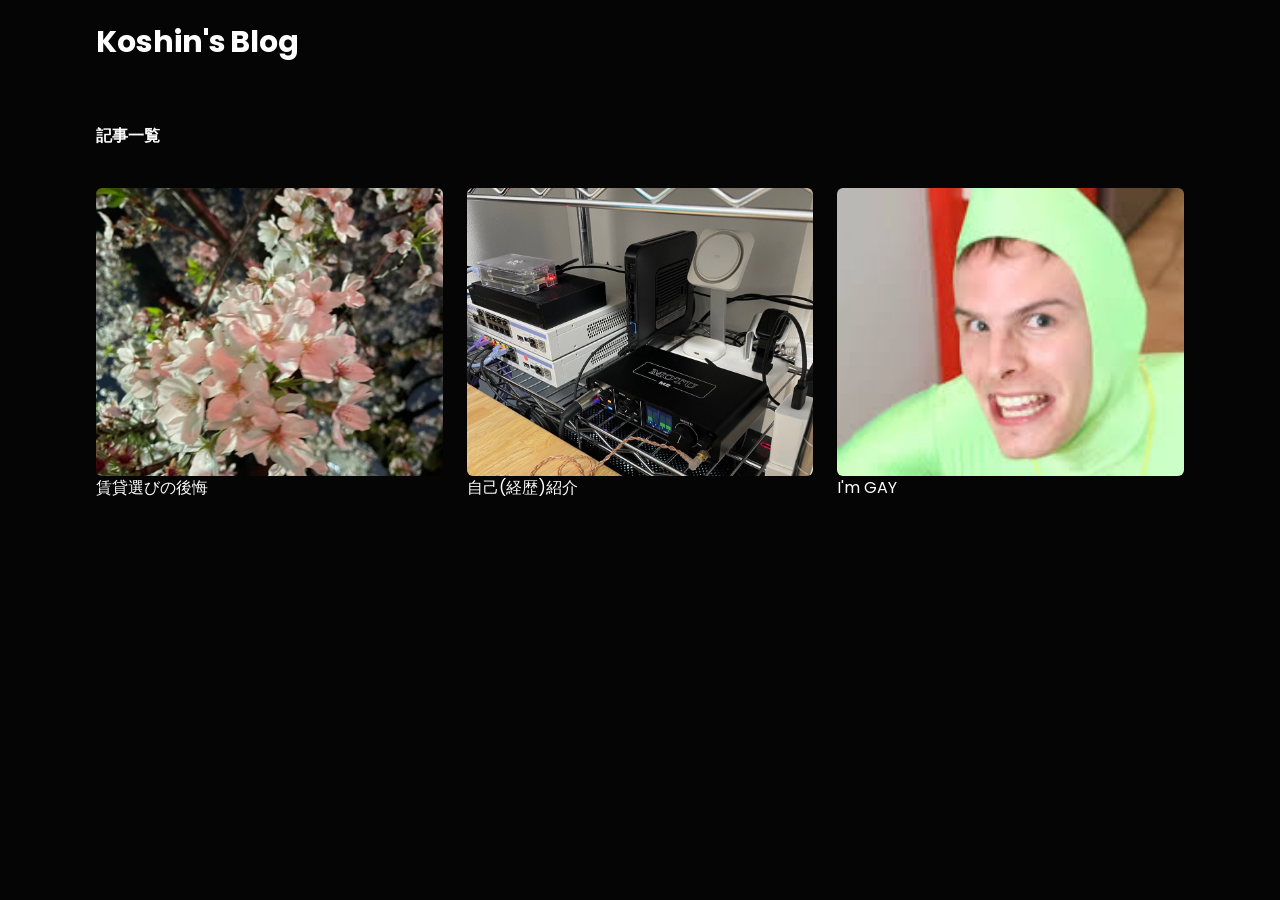
==== index.html @ ea52616a "Add files via upload" ====
<!DOCTYPE html>
<html lang="ja">
<head>
    <meta charset="UTF-8">
    <meta http-equiv="X-UA-Compatible" content="IE=edge">
    <meta name="viewport" content="width=device-width, initial-scale=1.0">
    <link href="./output.css" rel="stylesheet">
    <title>Gayshin's Blog</title>
    <link rel="preconnect" href="https://fonts.googleapis.com">
    <link rel="preconnect" href="https://fonts.gstatic.com" crossorigin>
    <link href="https://fonts.googleapis.com/css2?family=Poppins:wght@500&display=swap" rel="stylesheet">
</head>
<body class="font-Poppins bg-body text-white">
    <!-- ナビゲーションバー -->
    <header class="py-6">
        <div class="demo-div view container mx-auto flex items-start px-2 md:px-14 lg:px-24 w-full">
            <div class="text-3xl font-bold opacity-0">K</div>
            <div class="text-3xl font-bold opacity-0">o</div>
            <div class="text-3xl font-bold opacity-0">s</div>
            <div class="text-3xl font-bold opacity-0">h</div>
            <div class="text-3xl font-bold opacity-0">i</div>
            <div class="text-3xl font-bold opacity-0">n</div>
            <div class="text-3xl font-bold opacity-0">'</div>
            <div class="text-3xl font-bold opacity-0">s</div>
            <div>&nbsp;</div>
            <div class="text-3xl font-bold opacity-0">B</div>
            <div class="text-3xl font-bold opacity-0">l</div>
            <div class="text-3xl font-bold opacity-0">o</div>
            <div class="text-3xl font-bold opacity-0">g</div>
        </div>
    </header>

    <!-- 記事サムネ -->
    <div id="blog" class="container mt-10 flex items-center mx-auto px-8 md:px-14 lg:px-24 w-full">
        <section class="w-full">
            <h2 class="font-bold">記事一覧</h2>
            
            <div class="mt-10 grid lg:grid-cols-3 md:grid-cols-2 grid-cols-1 gap-6">

                <article>
                    <a href="./20230419003gay.html">
                    <img src="./blossom.jpeg" alt="" class="w-full h-48 lg:h-72 object-cover rounded-md cursor-pointer">
                    <h2>賃貸選びの後悔</h2>
                    </a>
                </article>

                <article>
                    <a href="./20230419002gay.html">
                    <img src="./gadgets.jpeg" alt="" class="w-full h-48 lg:h-72 object-cover rounded-md cursor-pointer">
                    <h2>自己(経歴)紹介</h2>
                    </a>
                </article>

                <article>
                    <a href="./20230419001gay.html">
                    <img src="Untitled.jpg" alt="" class="w-full h-48 lg:h-72 object-cover rounded-md cursor-pointer">
                    <h2>I'm GAY</h2>
                    </a>
                </article>

            </div>
        </section>
    </div>

</body>
</html>
---- output.css ----
/*
! tailwindcss v3.3.1 | MIT License | https://tailwindcss.com
*/

/*
1. Prevent padding and border from affecting element width. (https://github.com/mozdevs/cssremedy/issues/4)
2. Allow adding a border to an element by just adding a border-width. (https://github.com/tailwindcss/tailwindcss/pull/116)
*/

*,
::before,
::after {
  box-sizing: border-box;
  /* 1 */
  border-width: 0;
  /* 2 */
  border-style: solid;
  /* 2 */
  border-color: #e5e7eb;
  /* 2 */
}

::before,
::after {
  --tw-content: '';
}

/*
1. Use a consistent sensible line-height in all browsers.
2. Prevent adjustments of font size after orientation changes in iOS.
3. Use a more readable tab size.
4. Use the user's configured `sans` font-family by default.
5. Use the user's configured `sans` font-feature-settings by default.
6. Use the user's configured `sans` font-variation-settings by default.
*/

html {
  line-height: 1.5;
  /* 1 */
  -webkit-text-size-adjust: 100%;
  /* 2 */
  -moz-tab-size: 4;
  /* 3 */
  -o-tab-size: 4;
     tab-size: 4;
  /* 3 */
  font-family: ui-sans-serif, system-ui, -apple-system, BlinkMacSystemFont, "Segoe UI", Roboto, "Helvetica Neue", Arial, "Noto Sans", sans-serif, "Apple Color Emoji", "Segoe UI Emoji", "Segoe UI Symbol", "Noto Color Emoji";
  /* 4 */
  font-feature-settings: normal;
  /* 5 */
  font-variation-settings: normal;
  /* 6 */
}

/*
1. Remove the margin in all browsers.
2. Inherit line-height from `html` so users can set them as a class directly on the `html` element.
*/

body {
  margin: 0;
  /* 1 */
  line-height: inherit;
  /* 2 */
}

/*
1. Add the correct height in Firefox.
2. Correct the inheritance of border color in Firefox. (https://bugzilla.mozilla.org/show_bug.cgi?id=190655)
3. Ensure horizontal rules are visible by default.
*/

hr {
  height: 0;
  /* 1 */
  color: inherit;
  /* 2 */
  border-top-width: 1px;
  /* 3 */
}

/*
Add the correct text decoration in Chrome, Edge, and Safari.
*/

abbr:where([title]) {
  -webkit-text-decoration: underline dotted;
          text-decoration: underline dotted;
}

/*
Remove the default font size and weight for headings.
*/

h1,
h2,
h3,
h4,
h5,
h6 {
  font-size: inherit;
  font-weight: inherit;
}

/*
Reset links to optimize for opt-in styling instead of opt-out.
*/

a {
  color: inherit;
  text-decoration: inherit;
}

/*
Add the correct font weight in Edge and Safari.
*/

b,
strong {
  font-weight: bolder;
}

/*
1. Use the user's configured `mono` font family by default.
2. Correct the odd `em` font sizing in all browsers.
*/

code,
kbd,
samp,
pre {
  font-family: ui-monospace, SFMono-Regular, Menlo, Monaco, Consolas, "Liberation Mono", "Courier New", monospace;
  /* 1 */
  font-size: 1em;
  /* 2 */
}

/*
Add the correct font size in all browsers.
*/

small {
  font-size: 80%;
}

/*
Prevent `sub` and `sup` elements from affecting the line height in all browsers.
*/

sub,
sup {
  font-size: 75%;
  line-height: 0;
  position: relative;
  vertical-align: baseline;
}

sub {
  bottom: -0.25em;
}

sup {
  top: -0.5em;
}

/*
1. Remove text indentation from table contents in Chrome and Safari. (https://bugs.chromium.org/p/chromium/issues/detail?id=999088, https://bugs.webkit.org/show_bug.cgi?id=201297)
2. Correct table border color inheritance in all Chrome and Safari. (https://bugs.chromium.org/p/chromium/issues/detail?id=935729, https://bugs.webkit.org/show_bug.cgi?id=195016)
3. Remove gaps between table borders by default.
*/

table {
  text-indent: 0;
  /* 1 */
  border-color: inherit;
  /* 2 */
  border-collapse: collapse;
  /* 3 */
}

/*
1. Change the font styles in all browsers.
2. Remove the margin in Firefox and Safari.
3. Remove default padding in all browsers.
*/

button,
input,
optgroup,
select,
textarea {
  font-family: inherit;
  /* 1 */
  font-size: 100%;
  /* 1 */
  font-weight: inherit;
  /* 1 */
  line-height: inherit;
  /* 1 */
  color: inherit;
  /* 1 */
  margin: 0;
  /* 2 */
  padding: 0;
  /* 3 */
}

/*
Remove the inheritance of text transform in Edge and Firefox.
*/

button,
select {
  text-transform: none;
}

/*
1. Correct the inability to style clickable types in iOS and Safari.
2. Remove default button styles.
*/

button,
[type='button'],
[type='reset'],
[type='submit'] {
  -webkit-appearance: button;
  /* 1 */
  background-color: transparent;
  /* 2 */
  background-image: none;
  /* 2 */
}

/*
Use the modern Firefox focus style for all focusable elements.
*/

:-moz-focusring {
  outline: auto;
}

/*
Remove the additional `:invalid` styles in Firefox. (https://github.com/mozilla/gecko-dev/blob/2f9eacd9d3d995c937b4251a5557d95d494c9be1/layout/style/res/forms.css#L728-L737)
*/

:-moz-ui-invalid {
  box-shadow: none;
}

/*
Add the correct vertical alignment in Chrome and Firefox.
*/

progress {
  vertical-align: baseline;
}

/*
Correct the cursor style of increment and decrement buttons in Safari.
*/

::-webkit-inner-spin-button,
::-webkit-outer-spin-button {
  height: auto;
}

/*
1. Correct the odd appearance in Chrome and Safari.
2. Correct the outline style in Safari.
*/

[type='search'] {
  -webkit-appearance: textfield;
  /* 1 */
  outline-offset: -2px;
  /* 2 */
}

/*
Remove the inner padding in Chrome and Safari on macOS.
*/

::-webkit-search-decoration {
  -webkit-appearance: none;
}

/*
1. Correct the inability to style clickable types in iOS and Safari.
2. Change font properties to `inherit` in Safari.
*/

::-webkit-file-upload-button {
  -webkit-appearance: button;
  /* 1 */
  font: inherit;
  /* 2 */
}

/*
Add the correct display in Chrome and Safari.
*/

summary {
  display: list-item;
}

/*
Removes the default spacing and border for appropriate elements.
*/

blockquote,
dl,
dd,
h1,
h2,
h3,
h4,
h5,
h6,
hr,
figure,
p,
pre {
  margin: 0;
}

fieldset {
  margin: 0;
  padding: 0;
}

legend {
  padding: 0;
}

ol,
ul,
menu {
  list-style: none;
  margin: 0;
  padding: 0;
}

/*
Prevent resizing textareas horizontally by default.
*/

textarea {
  resize: vertical;
}

/*
1. Reset the default placeholder opacity in Firefox. (https://github.com/tailwindlabs/tailwindcss/issues/3300)
2. Set the default placeholder color to the user's configured gray 400 color.
*/

input::-moz-placeholder, textarea::-moz-placeholder {
  opacity: 1;
  /* 1 */
  color: #9ca3af;
  /* 2 */
}

input::placeholder,
textarea::placeholder {
  opacity: 1;
  /* 1 */
  color: #9ca3af;
  /* 2 */
}

/*
Set the default cursor for buttons.
*/

button,
[role="button"] {
  cursor: pointer;
}

/*
Make sure disabled buttons don't get the pointer cursor.
*/

:disabled {
  cursor: default;
}

/*
1. Make replaced elements `display: block` by default. (https://github.com/mozdevs/cssremedy/issues/14)
2. Add `vertical-align: middle` to align replaced elements more sensibly by default. (https://github.com/jensimmons/cssremedy/issues/14#issuecomment-634934210)
   This can trigger a poorly considered lint error in some tools but is included by design.
*/

img,
svg,
video,
canvas,
audio,
iframe,
embed,
object {
  display: block;
  /* 1 */
  vertical-align: middle;
  /* 2 */
}

/*
Constrain images and videos to the parent width and preserve their intrinsic aspect ratio. (https://github.com/mozdevs/cssremedy/issues/14)
*/

img,
video {
  max-width: 100%;
  height: auto;
}

/* Make elements with the HTML hidden attribute stay hidden by default */

[hidden] {
  display: none;
}

*, ::before, ::after {
  --tw-border-spacing-x: 0;
  --tw-border-spacing-y: 0;
  --tw-translate-x: 0;
  --tw-translate-y: 0;
  --tw-rotate: 0;
  --tw-skew-x: 0;
  --tw-skew-y: 0;
  --tw-scale-x: 1;
  --tw-scale-y: 1;
  --tw-pan-x:  ;
  --tw-pan-y:  ;
  --tw-pinch-zoom:  ;
  --tw-scroll-snap-strictness: proximity;
  --tw-ordinal:  ;
  --tw-slashed-zero:  ;
  --tw-numeric-figure:  ;
  --tw-numeric-spacing:  ;
  --tw-numeric-fraction:  ;
  --tw-ring-inset:  ;
  --tw-ring-offset-width: 0px;
  --tw-ring-offset-color: #fff;
  --tw-ring-color: rgb(59 130 246 / 0.5);
  --tw-ring-offset-shadow: 0 0 #0000;
  --tw-ring-shadow: 0 0 #0000;
  --tw-shadow: 0 0 #0000;
  --tw-shadow-colored: 0 0 #0000;
  --tw-blur:  ;
  --tw-brightness:  ;
  --tw-contrast:  ;
  --tw-grayscale:  ;
  --tw-hue-rotate:  ;
  --tw-invert:  ;
  --tw-saturate:  ;
  --tw-sepia:  ;
  --tw-drop-shadow:  ;
  --tw-backdrop-blur:  ;
  --tw-backdrop-brightness:  ;
  --tw-backdrop-contrast:  ;
  --tw-backdrop-grayscale:  ;
  --tw-backdrop-hue-rotate:  ;
  --tw-backdrop-invert:  ;
  --tw-backdrop-opacity:  ;
  --tw-backdrop-saturate:  ;
  --tw-backdrop-sepia:  ;
}

::backdrop {
  --tw-border-spacing-x: 0;
  --tw-border-spacing-y: 0;
  --tw-translate-x: 0;
  --tw-translate-y: 0;
  --tw-rotate: 0;
  --tw-skew-x: 0;
  --tw-skew-y: 0;
  --tw-scale-x: 1;
  --tw-scale-y: 1;
  --tw-pan-x:  ;
  --tw-pan-y:  ;
  --tw-pinch-zoom:  ;
  --tw-scroll-snap-strictness: proximity;
  --tw-ordinal:  ;
  --tw-slashed-zero:  ;
  --tw-numeric-figure:  ;
  --tw-numeric-spacing:  ;
  --tw-numeric-fraction:  ;
  --tw-ring-inset:  ;
  --tw-ring-offset-width: 0px;
  --tw-ring-offset-color: #fff;
  --tw-ring-color: rgb(59 130 246 / 0.5);
  --tw-ring-offset-shadow: 0 0 #0000;
  --tw-ring-shadow: 0 0 #0000;
  --tw-shadow: 0 0 #0000;
  --tw-shadow-colored: 0 0 #0000;
  --tw-blur:  ;
  --tw-brightness:  ;
  --tw-contrast:  ;
  --tw-grayscale:  ;
  --tw-hue-rotate:  ;
  --tw-invert:  ;
  --tw-saturate:  ;
  --tw-sepia:  ;
  --tw-drop-shadow:  ;
  --tw-backdrop-blur:  ;
  --tw-backdrop-brightness:  ;
  --tw-backdrop-contrast:  ;
  --tw-backdrop-grayscale:  ;
  --tw-backdrop-hue-rotate:  ;
  --tw-backdrop-invert:  ;
  --tw-backdrop-opacity:  ;
  --tw-backdrop-saturate:  ;
  --tw-backdrop-sepia:  ;
}

.container {
  width: 100%;
}

@media (min-width: 640px) {
  .container {
    max-width: 640px;
  }
}

@media (min-width: 768px) {
  .container {
    max-width: 768px;
  }
}

@media (min-width: 1024px) {
  .container {
    max-width: 1024px;
  }
}

@media (min-width: 1280px) {
  .container {
    max-width: 1280px;
  }
}

@media (min-width: 1536px) {
  .container {
    max-width: 1536px;
  }
}

@keyframes fade {
  0% {
    opacity: 0;
  }

  100% {
    opacity: 1;
  }
}

.demo-div.view div:first-child {
  animation: fade 1s ease-in-out;
  animation-duration: .4s;
  animation-delay: .15s;
  animation-iteration-count: 1;
  animation-fill-mode: forwards;
}

@keyframes fade {
  0% {
    opacity: 0;
  }

  100% {
    opacity: 1;
  }
}

.demo-div.view div:nth-child(2) {
  animation: fade 1s ease-in-out;
  animation-duration: .4s;
  animation-delay: .2s;
  animation-iteration-count: 1;
  animation-fill-mode: forwards;
}

@keyframes fade {
  0% {
    opacity: 0;
  }

  100% {
    opacity: 1;
  }
}

.demo-div.view div:nth-child(3) {
  animation: fade 1s ease-in-out;
  animation-duration: .4s;
  animation-delay: .25s;
  animation-iteration-count: 1;
  animation-fill-mode: forwards;
}

@keyframes fade {
  0% {
    opacity: 0;
  }

  100% {
    opacity: 1;
  }
}

.demo-div.view div:nth-child(4) {
  animation: fade 1s ease-in-out;
  animation-duration: .4s;
  animation-delay: .3s;
  animation-iteration-count: 1;
  animation-fill-mode: forwards;
}

@keyframes fade {
  0% {
    opacity: 0;
  }

  100% {
    opacity: 1;
  }
}

.demo-div.view div:nth-child(5) {
  animation: fade 1s ease-in-out;
  animation-duration: .4s;
  animation-delay: .35s;
  animation-iteration-count: 1;
  animation-fill-mode: forwards;
}

@keyframes fade {
  0% {
    opacity: 0;
  }

  100% {
    opacity: 1;
  }
}

.demo-div.view div:nth-child(6) {
  animation: fade 1s ease-in-out;
  animation-duration: .4s;
  animation-delay: .4s;
  animation-iteration-count: 1;
  animation-fill-mode: forwards;
}

@keyframes fade {
  0% {
    opacity: 0;
  }

  100% {
    opacity: 1;
  }
}

.demo-div.view div:nth-child(7) {
  animation: fade 1s ease-in-out;
  animation-duration: .4s;
  animation-delay: .45s;
  animation-iteration-count: 1;
  animation-fill-mode: forwards;
}

@keyframes fade {
  0% {
    opacity: 0;
  }

  100% {
    opacity: 1;
  }
}

.demo-div.view div:nth-child(8) {
  animation: fade 1s ease-in-out;
  animation-duration: .4s;
  animation-delay: .5s;
  animation-iteration-count: 1;
  animation-fill-mode: forwards;
}

@keyframes fade {
  0% {
    opacity: 0;
  }

  100% {
    opacity: 1;
  }
}

.demo-div.view div:nth-child(9) {
  animation: fade 1s ease-in-out;
  animation-duration: .4s;
  animation-delay: .55s;
  animation-iteration-count: 1;
  animation-fill-mode: forwards;
}

@keyframes fade {
  0% {
    opacity: 0;
  }

  100% {
    opacity: 1;
  }
}

.demo-div.view div:nth-child(10) {
  animation: fade 1s ease-in-out;
  animation-duration: .4s;
  animation-delay: .6s;
  animation-iteration-count: 1;
  animation-fill-mode: forwards;
}

@keyframes fade {
  0% {
    opacity: 0;
  }

  100% {
    opacity: 1;
  }
}

.demo-div.view div:nth-child(11) {
  animation: fade 1s ease-in-out;
  animation-duration: .4s;
  animation-delay: .65s;
  animation-iteration-count: 1;
  animation-fill-mode: forwards;
}

@keyframes fade {
  0% {
    opacity: 0;
  }

  100% {
    opacity: 1;
  }
}

.demo-div.view div:nth-child(12) {
  animation: fade 1s ease-in-out;
  animation-duration: .4s;
  animation-delay: .7s;
  animation-iteration-count: 1;
  animation-fill-mode: forwards;
}

@keyframes fade {
  0% {
    opacity: 0;
  }

  100% {
    opacity: 1;
  }
}

.demo-div.view div:nth-child(13) {
  animation: fade 1s ease-in-out;
  animation-duration: .4s;
  animation-delay: .75s;
  animation-iteration-count: 1;
  animation-fill-mode: forwards;
}

.absolute {
  position: absolute;
}

.relative {
  position: relative;
}

.left-0 {
  left: 0px;
}

.top-0 {
  top: 0px;
}

.mx-auto {
  margin-left: auto;
  margin-right: auto;
}

.mb-5 {
  margin-bottom: 1.25rem;
}

.mt-10 {
  margin-top: 2.5rem;
}

.mt-5 {
  margin-top: 1.25rem;
}

.flex {
  display: flex;
}

.grid {
  display: grid;
}

.h-48 {
  height: 12rem;
}

.h-full {
  height: 100%;
}

.w-full {
  width: 100%;
}

.max-w-560px {
  max-width: 560px;
}

.cursor-pointer {
  cursor: pointer;
}

.grid-cols-1 {
  grid-template-columns: repeat(1, minmax(0, 1fr));
}

.flex-col {
  flex-direction: column;
}

.items-start {
  align-items: flex-start;
}

.items-center {
  align-items: center;
}

.gap-6 {
  gap: 1.5rem;
}

.rounded-md {
  border-radius: 0.375rem;
}

.bg-body {
  --tw-bg-opacity: 1;
  background-color: rgb(5 5 5 / var(--tw-bg-opacity));
}

.object-cover {
  -o-object-fit: cover;
     object-fit: cover;
}

.px-2 {
  padding-left: 0.5rem;
  padding-right: 0.5rem;
}

.px-8 {
  padding-left: 2rem;
  padding-right: 2rem;
}

.py-20 {
  padding-top: 5rem;
  padding-bottom: 5rem;
}

.py-6 {
  padding-top: 1.5rem;
  padding-bottom: 1.5rem;
}

.pt-\[56\.25\%\] {
  padding-top: 56.25%;
}

.font-Poppins {
  font-family: Poppins, sans-serif;
}

.text-3xl {
  font-size: 1.875rem;
  line-height: 2.25rem;
}

.text-lg {
  font-size: 1.125rem;
  line-height: 1.75rem;
}

.font-bold {
  font-weight: 700;
}

.text-white {
  --tw-text-opacity: 1;
  color: rgb(255 255 255 / var(--tw-text-opacity));
}

.opacity-0 {
  opacity: 0;
}

.title {
  font-size: 1.5rem;
  line-height: 2rem;
}

.title::after{
  content: '';
  bottom: 0px;
  margin-top: 1.25rem;
  display: block;
  width: 100%;
  border-bottom-width: 2px;
  --tw-border-opacity: 1;
  border-color: rgb(255 255 255 / var(--tw-border-opacity));
}

@media (min-width: 768px) {
  .md\:grid-cols-2 {
    grid-template-columns: repeat(2, minmax(0, 1fr));
  }

  .md\:px-14 {
    padding-left: 3.5rem;
    padding-right: 3.5rem;
  }
}

@media (min-width: 1024px) {
  .lg\:h-72 {
    height: 18rem;
  }

  .lg\:grid-cols-3 {
    grid-template-columns: repeat(3, minmax(0, 1fr));
  }

  .lg\:px-24 {
    padding-left: 6rem;
    padding-right: 6rem;
  }
}
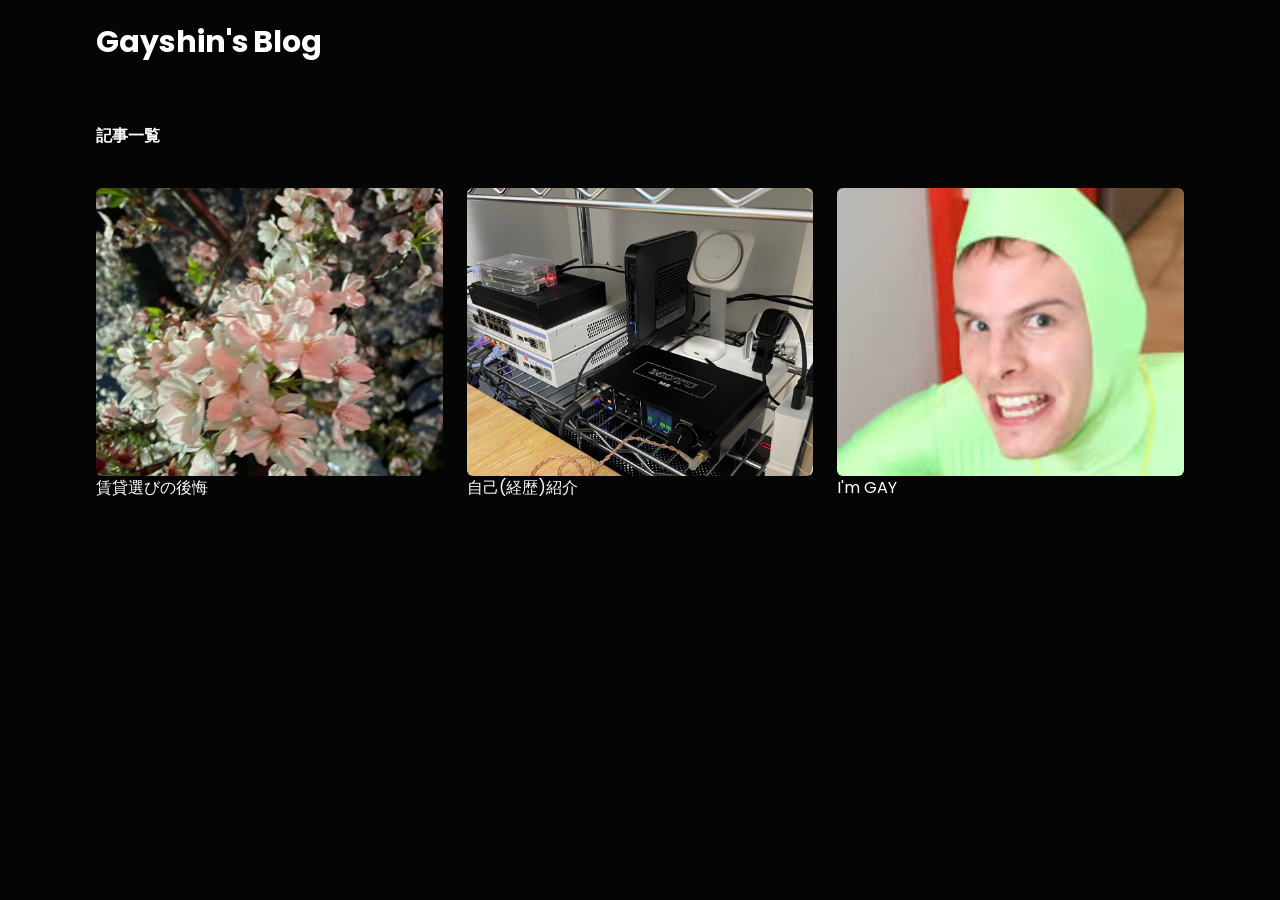
==== commit db0791dd: "Fix title animation" ====
--- a/index.html
+++ b/index.html
@@ -14,8 +14,9 @@
     <!-- ナビゲーションバー -->
     <header class="py-6">
         <div class="demo-div view container mx-auto flex items-start px-2 md:px-14 lg:px-24 w-full">
-            <div class="text-3xl font-bold opacity-0">K</div>
-            <div class="text-3xl font-bold opacity-0">o</div>
+            <div class="text-3xl font-bold opacity-0">G</div>
+            <div class="text-3xl font-bold opacity-0">a</div>
+            <div class="text-3xl font-bold opacity-0">y</div>
             <div class="text-3xl font-bold opacity-0">s</div>
             <div class="text-3xl font-bold opacity-0">h</div>
             <div class="text-3xl font-bold opacity-0">i</div>
--- a/output.css
+++ b/output.css
@@ -784,6 +784,24 @@
   animation-fill-mode: forwards;
 }
 
+@keyframes fade {
+  0% {
+    opacity: 0;
+  }
+
+  100% {
+    opacity: 1;
+  }
+}
+
+.demo-div.view div:nth-child(14) {
+  animation: fade 1s ease-in-out;
+  animation-duration: .4s;
+  animation-delay: .8s;
+  animation-iteration-count: 1;
+  animation-fill-mode: forwards;
+}
+
 .absolute {
   position: absolute;
 }
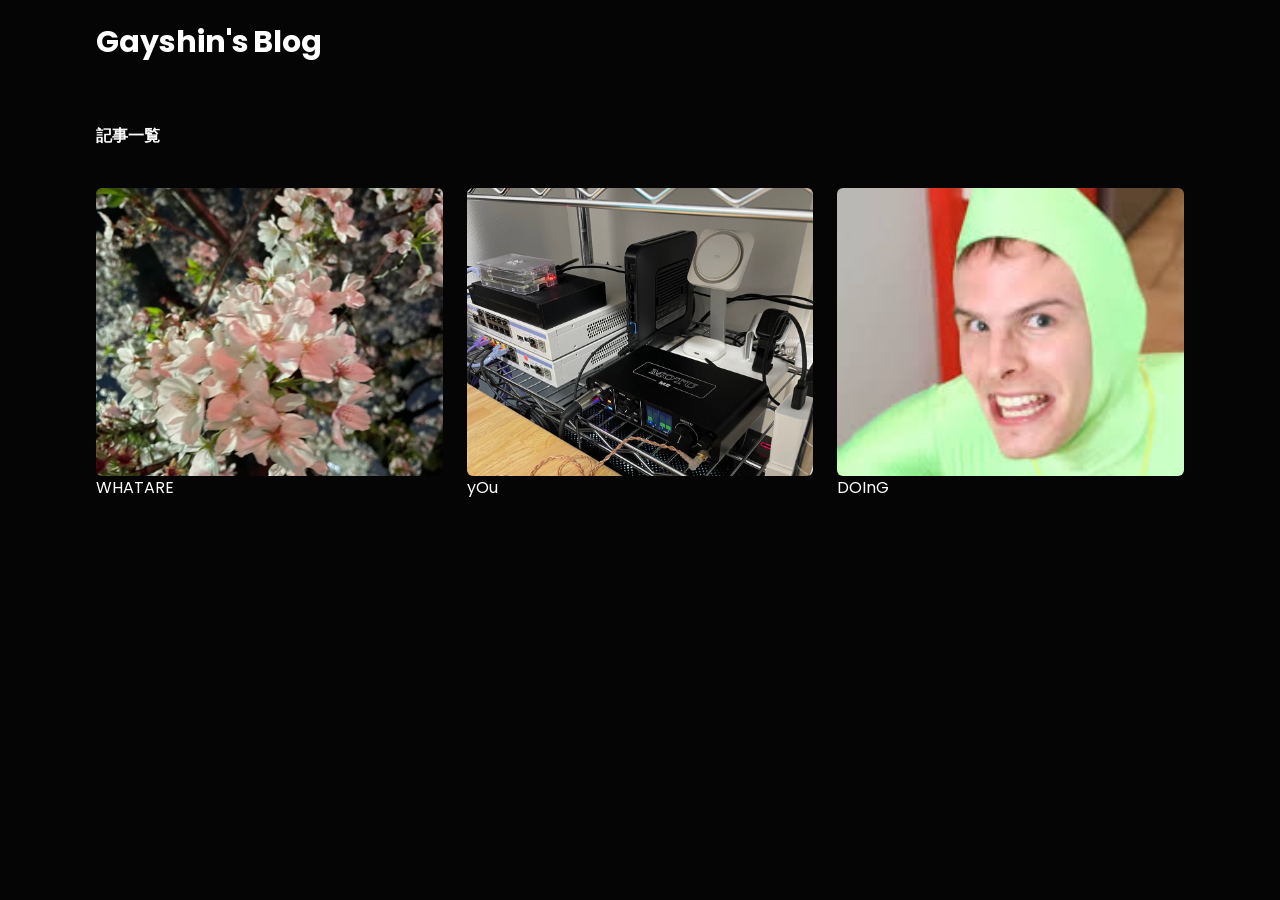
==== commit 430c255e: "MR OTSUKA WATAREYOUDOING" ====
--- a/index.html
+++ b/index.html
@@ -41,21 +41,21 @@
                 <article>
                     <a href="./20230419003gay.html">
                     <img src="./blossom.jpeg" alt="" class="w-full h-48 lg:h-72 object-cover rounded-md cursor-pointer">
-                    <h2>賃貸選びの後悔</h2>
+                    <h2>WHATARE</h2>
                     </a>
                 </article>
 
                 <article>
                     <a href="./20230419002gay.html">
                     <img src="./gadgets.jpeg" alt="" class="w-full h-48 lg:h-72 object-cover rounded-md cursor-pointer">
-                    <h2>自己(経歴)紹介</h2>
+                    <h2>yOu</h2>
                     </a>
                 </article>
 
                 <article>
                     <a href="./20230419001gay.html">
                     <img src="Untitled.jpg" alt="" class="w-full h-48 lg:h-72 object-cover rounded-md cursor-pointer">
-                    <h2>I'm GAY</h2>
+                    <h2>DOInG</h2>
                     </a>
                 </article>
 
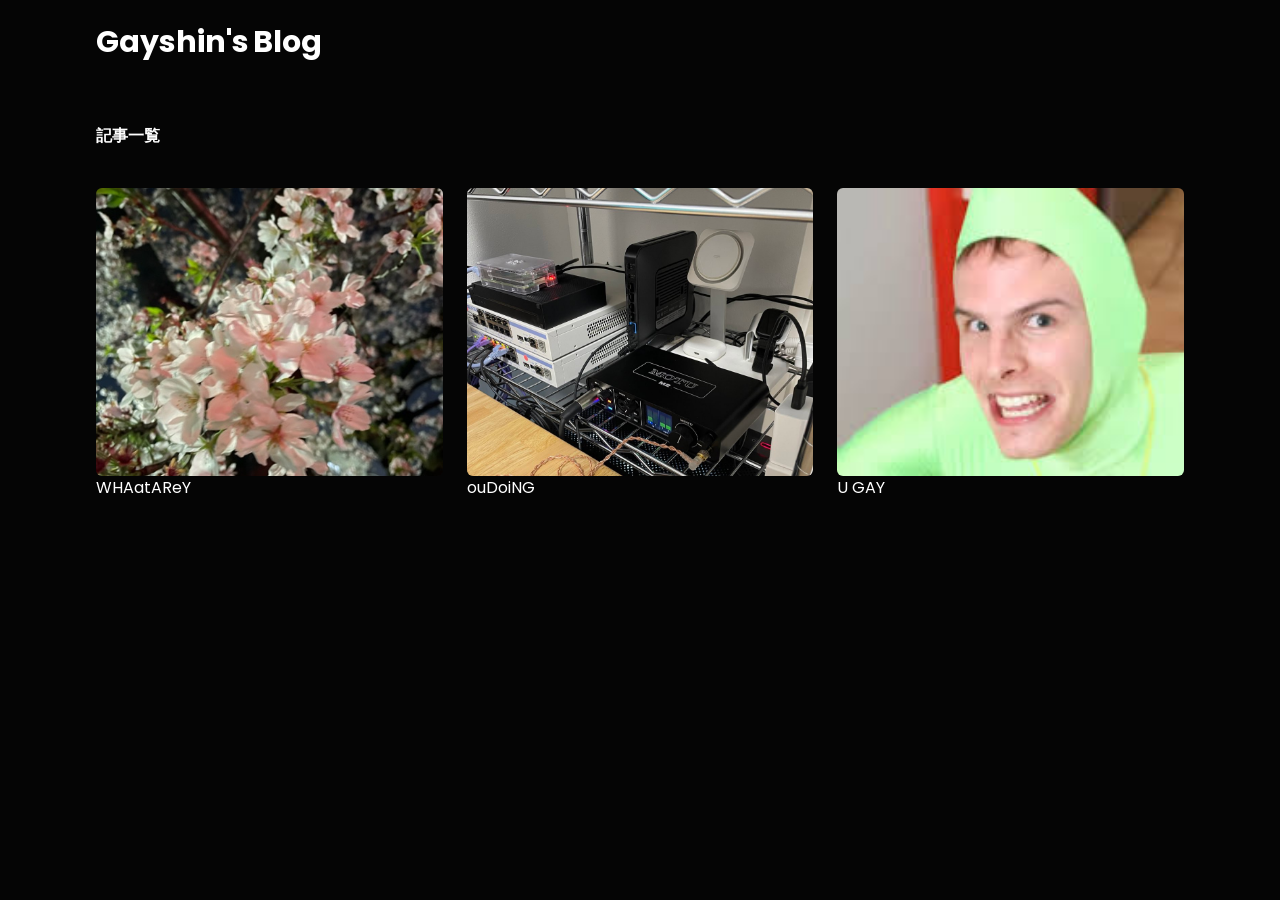
==== commit 1083c058: "KI11your" ====
--- a/index.html
+++ b/index.html
@@ -41,21 +41,21 @@
                 <article>
                     <a href="./20230419003gay.html">
                     <img src="./blossom.jpeg" alt="" class="w-full h-48 lg:h-72 object-cover rounded-md cursor-pointer">
-                    <h2>WHATARE</h2>
+                    <h2>WHAatAReY</h2>
                     </a>
                 </article>
 
                 <article>
                     <a href="./20230419002gay.html">
                     <img src="./gadgets.jpeg" alt="" class="w-full h-48 lg:h-72 object-cover rounded-md cursor-pointer">
-                    <h2>yOu</h2>
+                    <h2>ouDoiNG</h2>
                     </a>
                 </article>
 
                 <article>
                     <a href="./20230419001gay.html">
                     <img src="Untitled.jpg" alt="" class="w-full h-48 lg:h-72 object-cover rounded-md cursor-pointer">
-                    <h2>DOInG</h2>
+                    <h2>U GAY</h2>
                     </a>
                 </article>
 
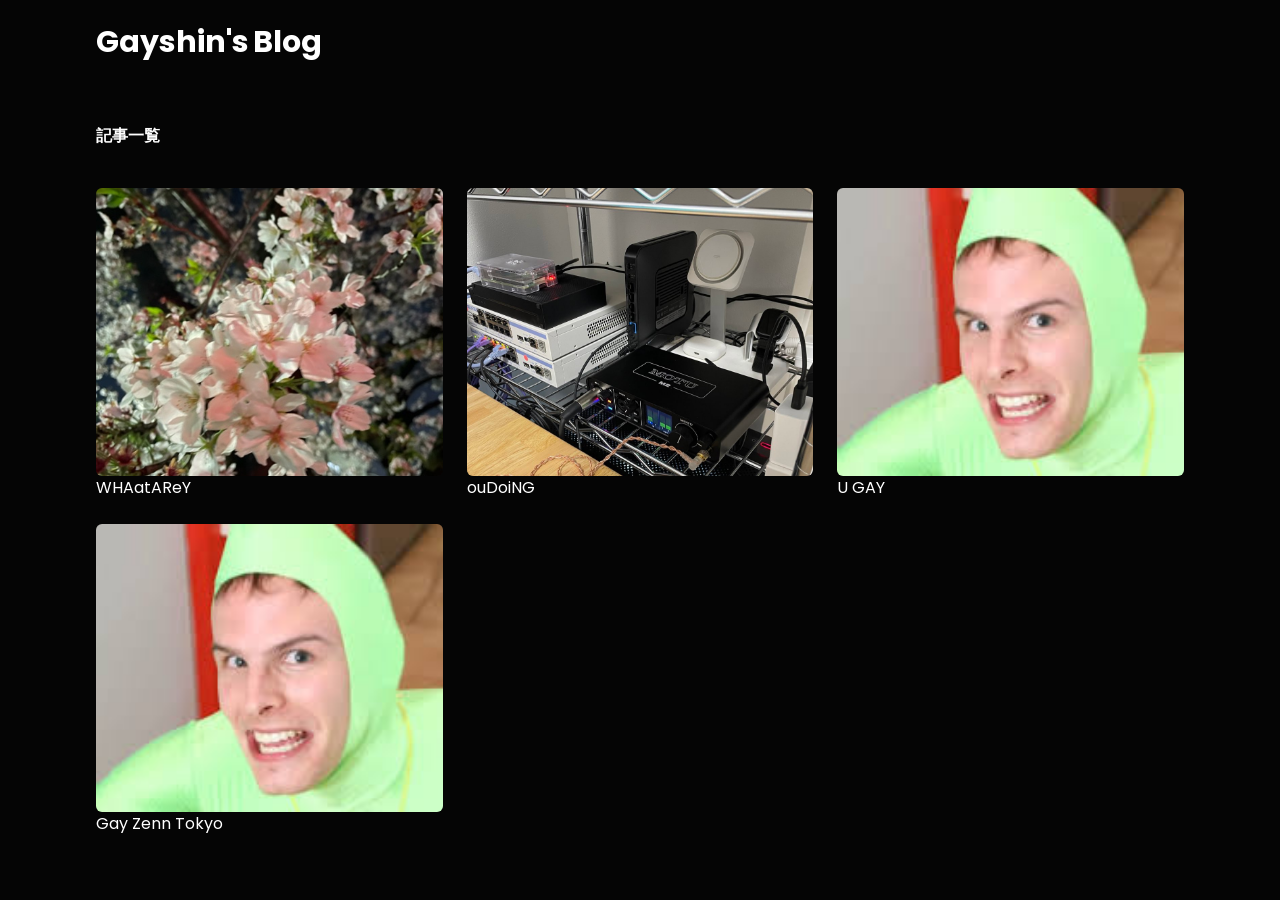
==== commit 0cb5af53: "Update index.html Add Gay Zenn" ====
--- a/index.html
+++ b/index.html
@@ -59,9 +59,17 @@
                     </a>
                 </article>
 
+                <article>
+                    <a href="./gay_Zenn.html">
+                    <img src="Untitled.jpg" alt="" class="w-full h-48 lg:h-72 object-cover rounded-md cursor-pointer">
+                    <h2>Gay Zenn Tokyo</h2>
+                    </a>
+                </article>
+                
             </div>
         </section>
     </div>
 
 </body>
-</html>+
+</html>
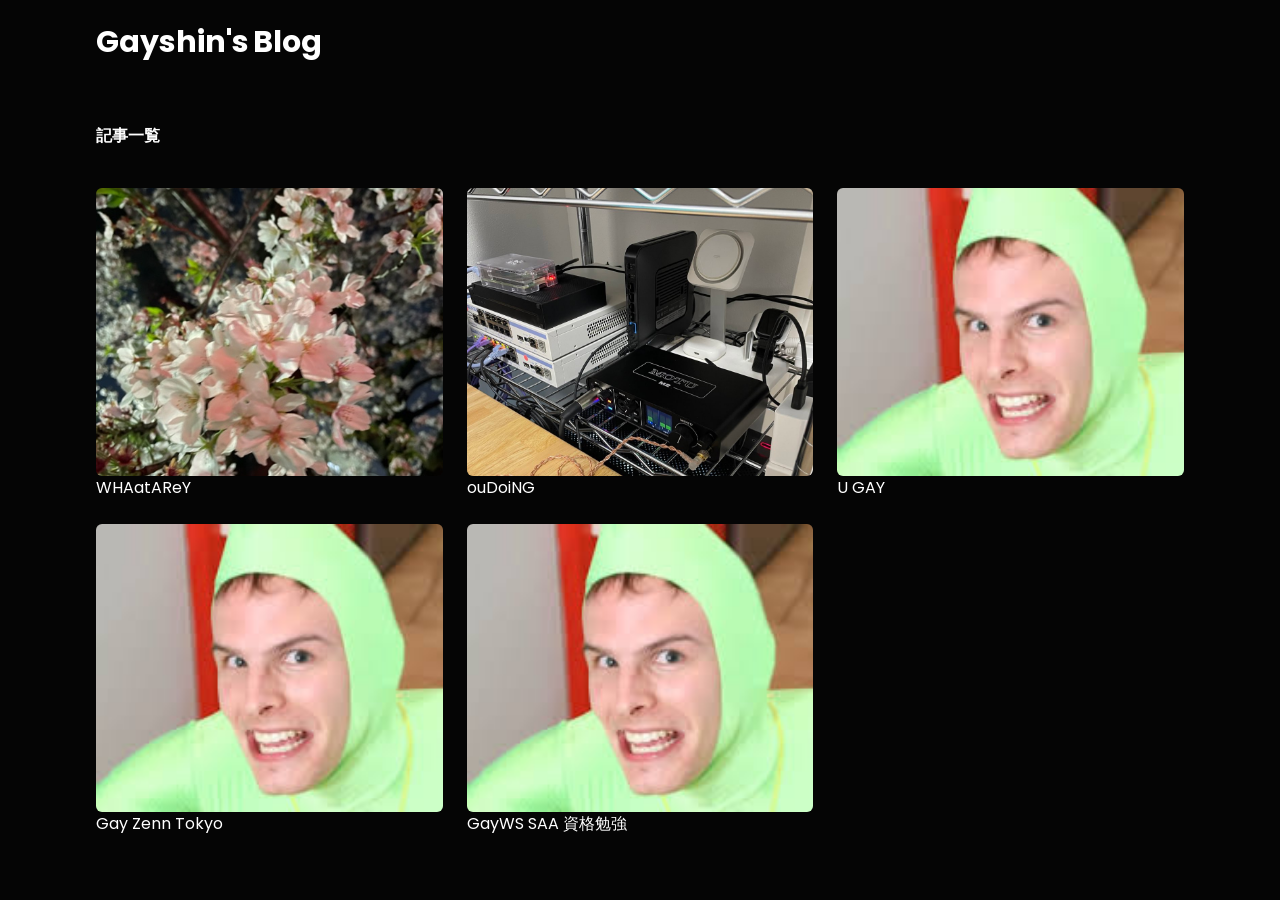
==== commit 252293b6: "Update index.html Add GayWS SAA" ====
--- a/index.html
+++ b/index.html
@@ -65,7 +65,13 @@
                     <h2>Gay Zenn Tokyo</h2>
                     </a>
                 </article>
-                
+
+                <article>
+                    <a href="./GayWS_SAA.html">
+                    <img src="Untitled.jpg" alt="" class="w-full h-48 lg:h-72 object-cover rounded-md cursor-pointer">
+                    <h2>GayWS SAA 資格勉強</h2>
+                    </a>
+                </article>
             </div>
         </section>
     </div>
@@ -73,3 +79,4 @@
 </body>
 
 </html>
+
